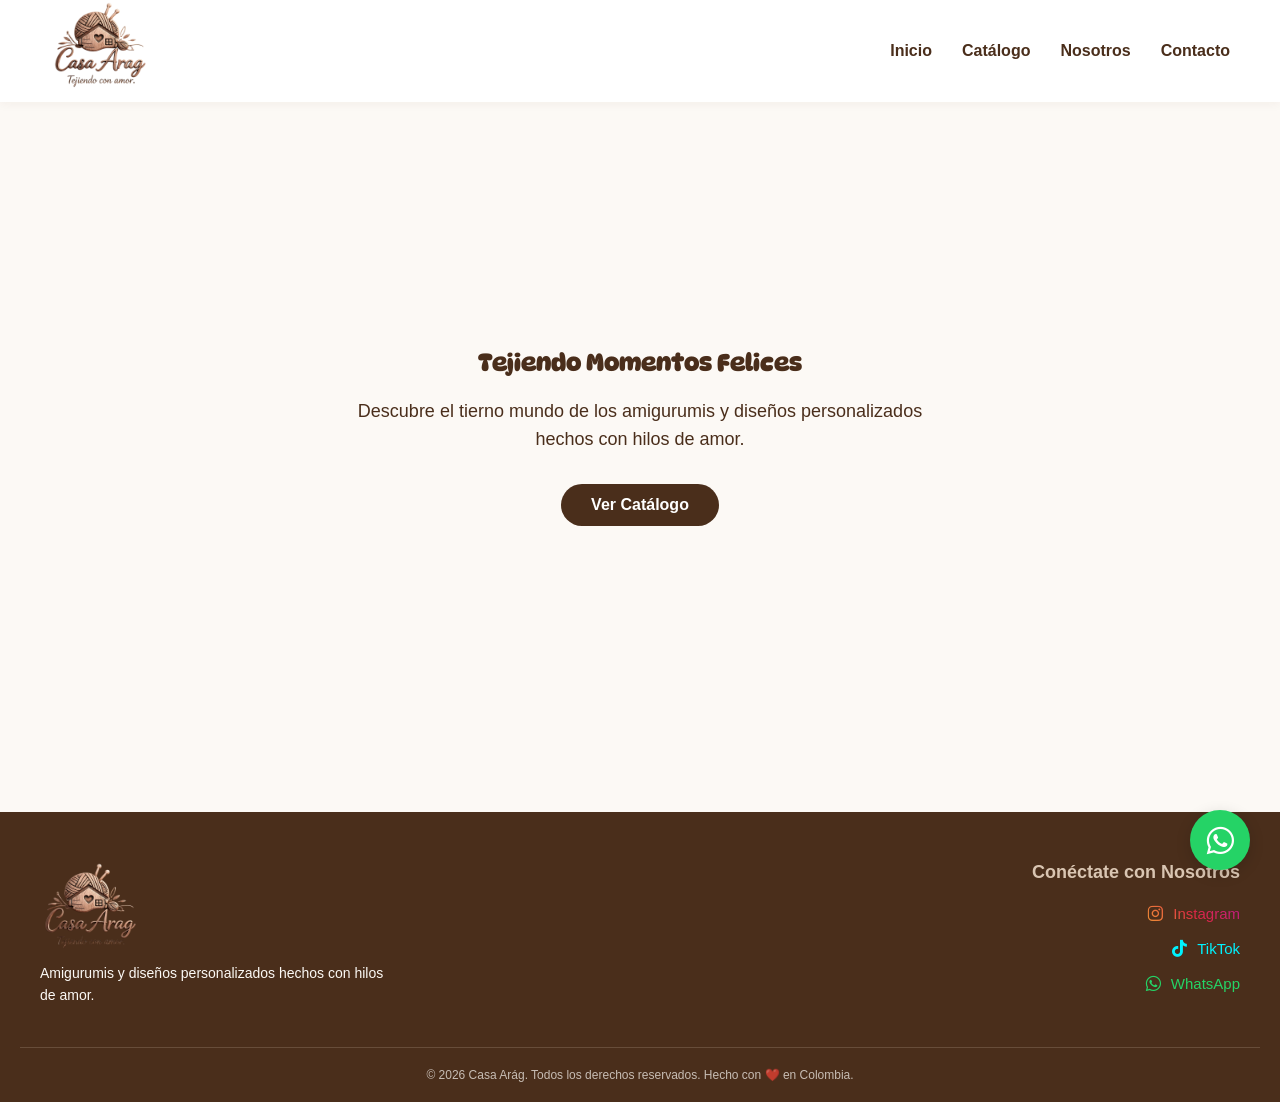
==== index.html @ 0a48e179 "feat: MVP completo de Casa Arag con micro-interacciones" ====
<!DOCTYPE html>
<html lang="es">
<head>
    <meta charset="UTF-8">
    <meta name="viewport" content="width=device-width, initial-scale=1.0">
    <title>Casa Arág</title>
    <link rel="icon" href="img/favicon.png" type="image/png">
    <link rel="preconnect" href="https://fonts.googleapis.com">
    <link rel="preconnect" href="https://fonts.gstatic.com" crossorigin>
    <link href="https://fonts.googleapis.com/css2?family=DynaPuff:wght@400..700&display=swap" rel="stylesheet">
    <link rel="stylesheet" href="css/estilos.css">
    <!-- Librería de íconos vectoriales Boxicons -->
<link href='https://unpkg.com/boxicons@2.1.4/css/boxicons.min.css' rel='stylesheet'>
</head>
<body>
    <header>
        <div class="logo">
            <a href="index.html">
                <img src="img/Logo_Sello.png" alt="Logo Casa Arág" class="logo-img">
            </a>
        </div>

        <nav>
            <a href="index.html">Inicio</a>
            <a href="catalogo.html">Catálogo</a>
            <a href="nosotros.html">Nosotros</a>
            <a href="contacto.html">Contacto</a>
        </nav>
    </header>

<section class="hero">
    
    <video autoplay loop muted playsinline class="hero-video">
        <source src="img/video-hero.mp4" type="video/mp4">
        Tu navegador no soporta videos en segundo plano.
    </video>

    <div class="hero-contenido">
        <h1>Tejiendo Momentos Felices</h1>
        <p>Descubre el tierno mundo de los amigurumis y diseños personalizados hechos con hilos de amor.</p>
        <a href="catalogo.html" class="btn-principal">Ver Catálogo</a>
    </div>
</section>

<!-- FOOTER GLOBAL OPTIMIZADO -->
    <footer>
        <div class="contenedor contenedor-footer">
            
            <!-- Bloque 1: Identidad -->
            <div class="bloque-footer info-marca">
                <img src="img/Logo_Sello.png" alt="Logo Casa Arág" class="logo-img">
                <p>Amigurumis y diseños personalizados hechos con hilos de amor.</p>
            </div>

            <!-- Bloque 2: Redes Sociales -->
            <div class="bloque-footer redes-contacto">
                <h4>Conéctate con Nosotros</h4>
                <div class="lista-redes-v">
                    <a href="https://www.instagram.com/casa.arag/#" target="_blank" class="enlace-red-icon ig-color">
                        <i class='bx bxl-instagram'></i> Instagram
                    </a>
                    <a href="https://www.tiktok.com/@casa.arag" target="_blank" class="enlace-red-icon tt-color">
                        <i class='bx bxl-tiktok'></i> TikTok
                    </a>
                    <a href="https://wa.me/573219503944?text=Hola%20Casa%20Ar%C3%A1g" target="_blank" class="enlace-red-icon wa-color">
                        <i class='bx bxl-whatsapp'></i> WhatsApp
                    </a>
                </div>
            </div>

        </div>

        <div class="barra-copyright">
            <p>&copy; 2026 Casa Arág. Todos los derechos reservados. Hecho con ❤️ en Colombia.</p>
        </div>
    </footer>
    
    <a href="https://wa.me/573219503944?text=Hola%20Casa%20Ar%C3%A1g,%20vengo de la página web y me gustaría cotizar un diseño personalizado." target="_blank" class="btn-flotante-wa" title="Escríbenos ya">
    <i class='bx bxl-whatsapp'></i>
    </a>

</body>
</html>
---- css/estilos.css ----
/* ==========================================================================
   1. VARIABLES DE COLOR
   ========================================================================== */
:root {
    --color-fondo: #FCF9F5;
    --color-principal: #4A2E1B;
    --color-secundario: #D9C5B2;
    --color-blanco: #FFFFFF;
}

/* ==========================================================================
   2. ESTILOS BASE Y RESET
   ========================================================================== */
body {
    margin: 0;
    padding: 0;
    font-family: 'Segoe UI', Tahoma, Geneva, Verdana, sans-serif;
    background-color: var(--color-fondo);
    color: var(--color-principal);
}

h1, h2, h3 {
    font-family: "DynaPuff", system-ui;
    font-optical-sizing: auto;
    font-weight: 700; /* La dejamos gruesa y llamativa para los títulos */
    font-style: normal;
    font-variation-settings: "wdth" 100;
}
/* ==========================================================================
   3. ESTRUCTURAS GLOBALES 
   ========================================================================== */
.contenedor {
    width: 100%;
    max-width: 1200px;
    margin: 0 auto; /* Centra el bloque en pantallas grandes */
    box-sizing: border-box; /* Evita que el padding sume tamaño extra al contenedor */
}

/* ==========================================================================
   4. HEADER Y NAV (Pensado para Celulares)
   ========================================================================== */
header {
    background-color: var(--color-blanco);
    padding: 15px;
    box-shadow: 0 2px 10px rgba(74, 46, 27, 0.05);
    text-align: center;
    /* 🎯 SECCIÓN FIJA EN PANTALLA */
    position: sticky;      /* Hace que el elemento "flote" al hacer scroll */
    top: 0;                /* Se congela exactamente en el borde superior */
    z-index: 1000;         /* Actúa como un escudo para que pase por encima de cualquier foto o tarjeta */
}

header h1 {
    margin: 0 0 15px 0;
    font-size: 26px;
    color: var(--color-principal);
}

nav {
    display: flex;
    flex-direction: column;
    gap: 12px;
}

nav a {
    text-decoration: none;
    color: var(--color-principal);
    font-weight: 600;
    font-size: 16px;
    padding: 6px 0;
    transition: all 0.3s ease;
}

nav a:hover {
    color: var(--color-secundario);
}

/* ==========================================================================
   5. SECCIÓN HERO (Banner de Bienvenida)
   ========================================================================== */
.hero {
    background-color: #EFE6DD; /* Un tono café con leche muy suave para contrastar */
    padding: 60px 20px;        /* Espacio interior: arriba/abajo y lados */
    text-align: center;
}

.hero h2 {
    font-size: 32px;
    margin-bottom: 15px;
    color: var(--color-principal);
}

.hero p {
    font-size: 18px;
    line-height: 1.6;          /* Separa las líneas de texto para que sea fácil de leer */
    max-width: 600px;
    margin: 0 auto 30px auto;  /* Centra el párrafo y le da espacio al botón de abajo */
}

/* El Botón de Acción */
.btn-principal {
    display: inline-block;     /* Permite que se comporte como un bloque pero que no ocupe todo el ancho */
    background-color: var(--color-principal);
    color: var(--color-blanco);
    text-decoration: none;
    padding: 12px 30px;
    font-weight: bold;
    border-radius: 25px;       /* Bordes redondeados estilo amigurumi */
    transition: background-color 0.3s ease;
}

.btn-principal:hover {
    background-color: #69432B; /* Un marrón un poco más claro al pasar el mouse */
}
.hero {
    position: relative;           /* Se vuelve el ancla para que el video absoluto se quede adentro */
    overflow: hidden;             /* Actúa como una tijera: corta cualquier pedazo de video que intente salirse */
    padding: 80px 20px;
    background-color: var(--color-fondo); /* Si el internet está lento, este color crema respalda la carga */
    display: flex;
    align-items: center;
    justify-content: center;
    text-align: center;
    min-height: 450px;            /* Le da una excelente presencia vertical en PC */
}

/* 🎯 EL SECRETO DE LA MARCA DE AGUA */
.hero-video {
    position: absolute;
    top: 0;
    left: 0;
    width: 100%;
    height: 100%;
    object-fit: cover;            /* Adapta el video a toda la caja sin estirarlo ni deformarlo */
    opacity: 0.12;                /* 💡 Clave: 12% de opacidad para que actúe como marca de agua sutil */
    filter: grayscale(30%);       /* Atenúa un poco los colores vivos del video para proteger el contraste */
    z-index: 1;                   /* Se va al fondo absoluto de la sección */
    pointer-events: none;         /* Evita que si el usuario da clic derecho o interactúa, interfiera con el video */
}

/* El escudo del texto */
.hero-contenido {
    position: relative;
    z-index: 2;                   /* Se para con autoridad al frente del video */
    max-width: 800px;
    margin: 0 auto;
}

/* ==========================================================================
   6. SECCIÓN CATÁLOGO (Estilos para Celular)
   ========================================================================== */
.seccion-catalogo {
    padding: 60px 20px;
}

.titulo-catalogo {
    text-align: center;
    font-size: 28px;
    margin-bottom: 40px;
    color: var(--color-principal);
}

/* LA REJILLA EN CELULAR */
.grid-productos {
    display: grid;
    grid-template-columns: 1fr; /* Significa: 1 sola columna que ocupa todo el espacio disponible */
    gap: 30px;                  /* Separación entre tarjeta y tarjeta */
}

/* LA TARJETA DE PRODUCTO */
.tarjeta-producto {
    background-color: var(--color-blanco);
    border-radius: 15px;
    overflow: hidden;           /* Corta cualquier cosa que se salga de las esquinas redondeadas */
    box-shadow: 0 4px 15px rgba(74, 46, 27, 0.05);
    display: flex;
    flex-direction: column;
}

/* El cuadro gris donde irá la foto */
.foto-producto {
    background-color: var(--color-secundario);
    height: 250px;
    display: flex;
    align-items: center;
    justify-content: center;
    color: var(--color-principal);
    font-weight: bold;
}

.info-producto {
    padding: 20px;
    text-align: center;
}

.info-producto h3 {
    margin: 0 0 10px 0;
    font-size: 20px;
}

.precio {
    font-size: 22px;
    font-weight: bold;
    color: var(--color-principal);
    margin: 0 0 20px 0;
}

.btn-comprar {
    display: block;
    background-color: transparent;
    color: var(--color-principal);
    border: 2px solid var(--color-principal);
    text-decoration: none;
    padding: 10px;
    border-radius: 8px;
    font-weight: bold;
    transition: all 0.3s ease;
}

.btn-comprar:hover {
    background-color: var(--color-principal);
    color: var(--color-blanco);
}

/* ==========================================================================
   7. SECCIÓN CONTACTO (Estilos base para celular)
   ========================================================================== */
.seccion-contacto {
    padding: 60px 20px;
}

.contenedor-contacto {
    display: flex;
    flex-direction: column; /* Apilado vertical en móvil */
    gap: 40px;
}

.info-contacto h2 {
    font-size: 30px;
    color: var(--color-principal);
    margin-top: 0;
}

.info-contacto p {
    font-size: 16px;
    line-height: 1.6;
    margin-bottom: 30px;
}

/* Botón Temático de WhatsApp */
.btn-whatsapp {
    display: inline-block;
    background-color: #25D366; /* Verde oficial de WhatsApp */
    color: var(--color-blanco);
    text-decoration: none;
    padding: 12px 25px;
    font-weight: bold;
    border-radius: 8px;
    transition: background-color 0.3s ease;
}

.btn-whatsapp:hover {
    background-color: #128C7E;
}

/* Estilos del Formulario */
.formulario-contacto {
    background-color: var(--color-blanco);
    padding: 30px;
    border-radius: 15px;
    box-shadow: 0 4px 15px rgba(74, 46, 27, 0.05);
}

.grupo-campo {
    margin-bottom: 20px;
    display: flex;
    flex-direction: column;
    gap: 8px;
}

.grupo-campo label {
    font-weight: 600;
    font-size: 14px;
}

/* Estilizando los inputs de forma responsiva con 100% de ancho */
.grupo-campo input,
.grupo-campo textarea {
    width: 100%;
    padding: 12px;
    border: 2px solid var(--color-secundario);
    border-radius: 8px;
    background-color: var(--color-fondo);
    font-family: inherit;
    box-sizing: border-box;
    transition: border-color 0.3s ease;
}

/* Cambio de color cuando el usuario hace clic para escribir */
.grupo-campo input:focus,
.grupo-campo textarea:focus {
    outline: none;
    border-color: var(--color-principal); 
}

.btn-enviar {
    width: 100%;
    background-color: var(--color-principal);
    color: var(--color-blanco);
    border: none;
    padding: 14px;
    font-size: 16px;
    font-weight: bold;
    border-radius: 8px;
    cursor: pointer;
    transition: background-color 0.3s ease;
}

.btn-enviar:hover {
    background-color: #69432B;
}

/* ==========================================================================
   8. SECCIÓN NOSOTROS (Estilos para celular)
   ========================================================================== */
.seccion-nosotros {
    padding: 60px 20px;
}

.titulo-nosotros {
    text-align: center;
    font-size: 32px;
    color: var(--color-principal);
    margin-bottom: 50px;
}

/* Las filas se comportarán como columnas en el celular */
.fila-nosotros {
    display: flex;
    flex-direction: column;
    gap: 30px;
    margin-bottom: 60px; /* Separación entre el bloque 1 y el bloque 2 */
}

/* El cuadro gris temporal para las fotos */
.foto-nosotros-placeholder {
    background-color: var(--color-secundario);
    height: 300px;
    border-radius: 15px;
    display: flex;
    align-items: center;
    justify-content: center;
    text-align: center;
    padding: 20px;
    color: var(--color-principal);
    font-weight: bold;
    box-shadow: 0 4px 15px rgba(74, 46, 27, 0.05);
}

.texto-nosotros h3 {
    font-size: 24px;
    color: var(--color-principal);
    margin-top: 0;
    margin-bottom: 15px;
}

.texto-nosotros p {
    font-size: 16px;
    line-height: 1.7;
    color: var(--color-principal);
    text-align: justify; /* Hace que el bloque de texto se vea más ordenado */
}

/* ==========================================================================
   9. FOOTER GLOBAL (Estilos base para celular)
   ========================================================================== */
footer {
    background-color: var(--color-principal); /* El marrón oscuro de la marca */
    color: var(--color-fondo);                /* El color crema claro para los textos */
    padding: 50px 20px 20px 20px;
    margin-top: 60px;                         /* Separa el footer del contenido de arriba */
}

.contenedor-footer {
    display: flex;
    flex-direction: column;                   /* Apilado vertical en móvil */
    gap: 40px;
    margin-bottom: 40px;
}

.bloque-footer h3 {
    font-family: "DynaPuff", system-ui;       /* Mantiene el estilo juguetón en el logo */
    font-size: 26px;
    margin-top: 0;
    margin-bottom: 15px;
    color: var(--color-blanco);
}

.bloque-footer h4 {
    font-size: 18px;
    margin-top: 0;
    margin-bottom: 20px;
    color: var(--color-secundario);           /* Resalta los títulos de los bloques */
}

.bloque-footer p {
    font-size: 14px;
    line-height: 1.6;
    margin: 0;
}

/* Bloque de Redes */
.iconos-redes {
    display: flex;
    flex-direction: column;
    gap: 12px;
}

.enlace-red {
    color: var(--color-fondo);
    text-decoration: none;
    font-size: 14px;
    font-weight: 600;
}

.enlace-red-wa {
    color: #25D366;                           /* Color verde característico de WhatsApp */
    text-decoration: none;
    font-size: 14px;
    font-weight: 600;
}

/* Barra inferior de derechos */
.barra-copyright {
    border-top: 1px solid rgba(217, 197, 178, 0.2); /* Línea divisoria sutil */
    padding-top: 20px;
    text-align: center;
}

.barra-copyright p {
    font-size: 12px;
    color: rgba(252, 249, 245, 0.7);
    margin: 0;
}

.logo-img {
    height: 100px;       /* Ajusta esta altura en píxeles hasta que quede al tamaño ideal de tu menú */
    width: auto;        /* Hace que el ancho se calcule solo para que el logo no se safe ni se estire */
    display: block;
    transition: transform 0.3s ease;
}

.logo-img:hover {
    transform: scale(1.05); /* Un sutil efecto de crecimiento al pasar el mouse */
}

/* 📸 EL FAMOSO DEGRADADO DE INSTAGRAM */
.ig-color {
    background: linear-gradient(45deg, #f09433 0%, #e6683c 25%, #dc2743 50%, #cc2366 75%, #bc1888 100%);
    -webkit-background-clip: text;    /* Recorta el degradado para que solo pinte las letras y el ícono */
    background-clip: text; /* 🎯 AGREGA ESTA LÍNEA REQUERIDA POR COMPATIBILIDAD */
    -webkit-text-fill-color: transparent; /* Hace transparente el color base para que brille el degradado de fondo */
    display: inline-flex;             /* Corrección de renderizado para máscaras de texto */
}

/* 🎵 EL COLOR EMBLEMÁTICO DE TIKTOK */
.tt-color {
    color: #00f2fe; /* Usamos el Cyan neón característico que contrasta hermoso sobre el marrón */
}

/* Opcional: Si quieres que cambien a un tono más brillante al pasar el mouse */
.ig-color:hover, .tt-color:hover {
    filter: brightness(1.2);          /* Le da un sutil destello de luz al pasar el cursor */
    transition: filter 0.3s ease;
}

/* ==========================================================================
   10. ESTILOS DETALLADOS DEL CATÁLOGO
   ========================================================================== */
.seccion-catalogo {
    padding: 60px 20px;
}

.titulo-catalogo {
    text-align: center;
    font-size: 36px;
    color: var(--color-principal);
    margin-bottom: 10px;
}

.subtitulo-catalogo {
    text-align: center;
    font-size: 16px;
    color: var(--color-principal);
    opacity: 0.8;
    margin-bottom: 50px;
}

/* Tarjeta Madre */
.tarjeta-producto {
    background-color: var(--color-blanco);
    border-radius: 15px;
    overflow: hidden; /* Corta esquinas rígidas de las fotos hijas */
    box-shadow: 0 4px 20px rgba(74, 46, 27, 0.06);
    display: flex;
    flex-direction: column;
    transition: transform 0.3s ease, box-shadow 0.3s ease;
}

.tarjeta-producto:hover {
    transform: translateY(-8px); /* Brinco elegante al pasar el cursor */
    box-shadow: 0 12px 30px rgba(74, 46, 27, 0.12);
}

/* 🎯 OPTIMIZACIÓN DE IMÁGENES DE CATÁLOGO */
.imagen-contenedor {
    position: relative;
    width: 100%;
    height: 300px;                        /* Subimos a 300px para darle un poco más de aire */
    background-color: var(--color-fondo); /* El tono crema de Casa Arág rellenará los espacios vacíos */
    display: flex;
    align-items: center;
    justify-content: center;
}

.imagen-contenedor img {
    width: 100%;
    height: 100%;
    object-fit: contain;                  /* ¡La magia! Muestra la foto COMPLETA sin recortar ni un pixel */
    padding: 15px;                        /* Colchón de seguridad para que el producto respire elegantemente */
}

/* Badge de Categoría flotante */
.etiqueta-categoria {
    position: absolute;
    top: 15px;
    left: 15px;
    background-color: var(--color-principal);
    color: var(--color-fondo);
    padding: 5px 12px;
    border-radius: 20px;
    font-size: 12px;
    font-weight: bold;
    text-transform: uppercase;
}

/* Información */
.info-producto {
    padding: 25px;
    display: flex;
    flex-direction: column;
    flex-grow: 1; /* Hace que el botón de WA siempre se quede alineado abajo */
}

.info-producto h3 {
    margin: 0 0 10px 0;
    font-size: 20px;
    color: var(--color-principal);
}

.info-producto .descripcion {
    font-size: 14px;
    line-height: 1.5;
    color: #666;
    margin: 0 0 20px 0;
    flex-grow: 1;
}

.info-producto .precio {
    font-size: 18px;
    font-weight: bold;
    color: var(--color-principal);
    margin: 0 0 20px 0;
}

/* Botón WhatsApp de la Tarjeta */
.btn-pedido {
    display: flex;
    align-items: center;
    justify-content: center;
    gap: 8px;
    background-color: #25D366;
    color: var(--color-blanco);
    text-decoration: none;
    padding: 12px;
    border-radius: 8px;
    font-weight: bold;
    font-size: 14px;
    transition: background-color 0.3s ease;
}

.btn-pedido i {
    font-size: 18px;
}

.btn-pedido:hover {
    background-color: #1ebd58;
}

/* ==========================================================================
   11. BOTÓN GRÁFICO PREMIUM (Formulario)
   ========================================================================== */
.btn-enviar-imagen {
    background: none;        /* Elimina el fondo gris del botón nativo */
    border: none;            /* Elimina el borde tosco */
    padding: 0;              /* Quita los colchones internos */
    cursor: pointer;         /* Forza a que aparezca la manito interactiva */
    width: 100%;             /* Se adapta de forma responsiva al ancho de la tarjeta */
    display: block;
    margin-top: 10px;
}

.btn-enviar-imagen img {
    width: 100%;
    height: auto;
    max-width: 360px;        /* Evita que el botón se deforme en pantallas gigantes */
    margin: 0 auto;          /* Lo mantiene centrado */
    display: block;
    transition: transform 0.3s ease, filter 0.3s ease;
}

/* Efecto interactivo premium */
.btn-enviar-imagen:hover img {
    transform: scale(1.03);  /* Un sutil crecimiento elástico */
    filter: brightness(1.1); /* Destella un poco de luz al pasar el mouse */
}

.foto-nosotros-placeholder img {
    width: 100%;
    height: 100%;
    object-fit: cover;       /* Cubre todo el espacio sin deformar, aunque recorte un poco */
    border-radius: 10px;
}


/* ==========================================================================
   12. MEDIA QUERY (Para pantallas grandes: Computadoras y Tablets)
   ========================================================================== */
@media (min-width: 768px) {
    header {
        display: flex;
        justify-content: space-between;
        align-items: center;
        padding: 1px 50px;
    }

    header h1 {
        margin: 0;
    }

    nav {
        flex-direction: row;
        gap: 30px;
    }
    .hero {
        padding: 100px 20px; /* En PC le damos mucho más aire y altura al banner */
    }
    
    .hero h2 {
        font-size: 46px;     /* Letras más grandes para monitores */
    }

    .grid-productos {
        /* ¡Aquí cambiamos el juego! En PC pasa de 1 columna a 3 columnas idénticas */
        grid-template-columns: repeat(3, 1fr); 
    }

    .contenedor-contacto {
        flex-direction: row; /* En PC se ponen uno al lado del otro */
        align-items: center;
    }

    .info-contacto, .bloque-formulario {
        flex: 1; /* Cada bloque toma exactamente la mitad del espacio (50%) */
    }

    .fila-nosotros {
        flex-direction: row; /* En PC se ponen uno al lado del otro */
        align-items: center;
        gap: 60px;          /* Más separación entre foto y texto */
    }

    .foto-nosotros-placeholder, .texto-nosotros {
        flex: 1;            /* Cada uno toma exactamente el 50% del ancho */
    }

    /* TRUCO INGENIERIL: Selecciona de forma automática las filas PAR (la segunda, la cuarta, etc.) */
    .fila-nosotros:nth-child(even) {
        flex-direction: row-reverse; /* Invierte el orden: el texto pasa a la izquierda y la foto a la derecha */
    }

    .contenedor-footer {
        flex-direction: row;
        justify-content: space-between; /* Empuja un bloque al extremo izquierdo y el otro al derecho */
        align-items: flex-start;
    }

    .bloque-footer {
        /* Eliminamos el flex: 1 para que cada bloque ocupe solo el espacio de su contenido */
        flex: none; 
    }

    .info-marca {
        max-width: 350px; /* Limita el ancho del texto para que no se extienda demasiado en pantallas gigantes */
        text-align: left; /* Asegura la alineación limpia a la izquierda */
    }

    .lista-redes-v {
        display: flex;
        flex-direction: column;
        gap: 15px;
        align-items: flex-end; /* Alinea todo el bloque a la derecha */
    }

    .enlace-red-icon {
        display: flex;
        align-items: center;
        gap: 8px; /* Espacio entre el ícono y la palabra */
        color: var(--color-fondo);
        text-decoration: none;
        font-size: 15px;
        transition: color 0.3s ease;
    }

    .enlace-red-icon i {
        font-size: 20px; /* Tamaño ideal para el ícono */
    }

    .enlace-red-icon:hover {
        color: var(--color-secundario);
    }

    .wa-color {
        color: #25D366; /* Mantiene el verde de WhatsApp para destacar */
    }
    
    .tt-color {
        color: #00f2fe; /* Mantiene el cyan de TikTok para destacar */
    }
}

/* ==========================================================================
   13. BOTÓN FLOTANTE DE WHATSAPP (Global con Animación de Pulso)
   ========================================================================== */
.btn-flotante-wa {
    position: fixed;
    bottom: 30px;
    right: 30px;
    background-color: #25D366;
    color: var(--color-blanco);
    width: 60px;
    height: 60px;
    border-radius: 50%;
    display: flex;
    align-items: center;
    justify-content: center;
    font-size: 36px;
    box-shadow: 0 4px 15px rgba(0, 0, 0, 0.15);
    z-index: 9999;              /* Escudo supremo para quedar por encima de todo */
    text-decoration: none;
    transition: transform 0.3s ease;
    animation: pulsoOndaWa 2s infinite; /* Activa la animación en bucle infinito */
}

.btn-flotante-wa:hover {
    transform: scale(1.1) rotate(5deg); /* Crece un poco y gira sutilmente al pasar el mouse */
}

/* 🧠 INGENIERÍA DE ANIMACIÓN: Crea una onda expansiva invisible que se dilata */
@keyframes pulsoOndaWa {
    0% {
        box-shadow: 0 0 0 0 rgba(37, 211, 102, 0.5);
    }
    70% {
        box-shadow: 0 0 0 15px rgba(37, 211, 102, 0);
    }
    100% {
        box-shadow: 0 0 0 0 rgba(37, 211, 102, 0);
    }
}
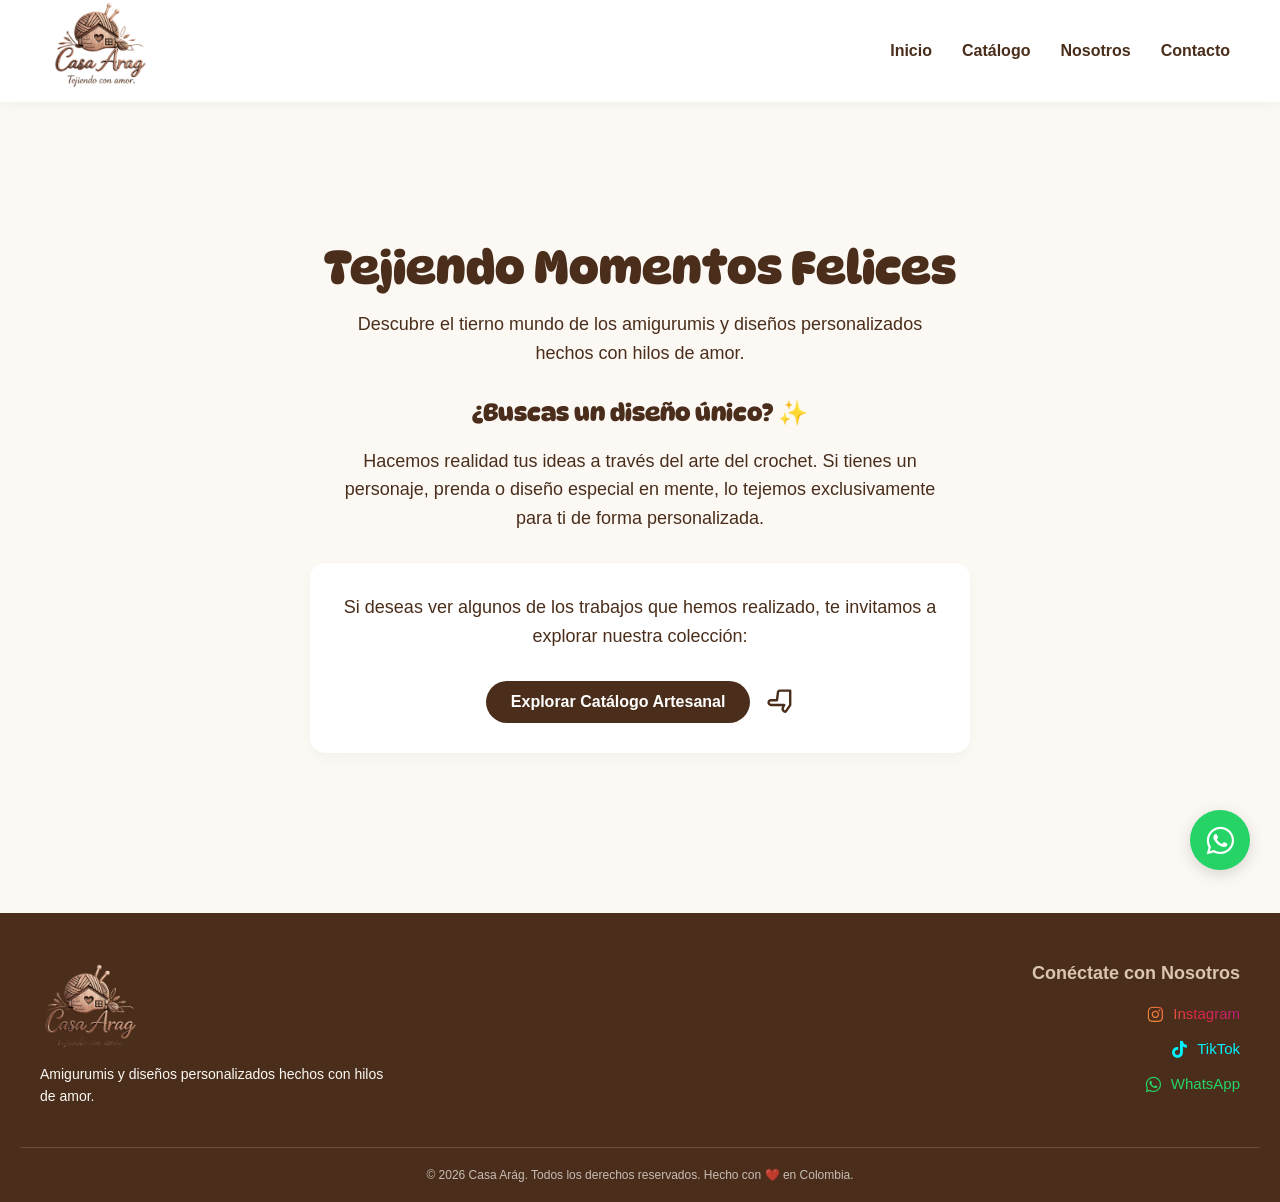
==== commit 2dce407d: "fix: Nuevas Categorías y detalles entrega inmediata" ====
--- a/index.html
+++ b/index.html
@@ -1,83 +1,131 @@
 <!DOCTYPE html>
 <html lang="es">
-<head>
-    <meta charset="UTF-8">
-    <meta name="viewport" content="width=device-width, initial-scale=1.0">
-    <title>Casa Arág</title>
-    <link rel="icon" href="img/favicon.png" type="image/png">
-    <link rel="preconnect" href="https://fonts.googleapis.com">
-    <link rel="preconnect" href="https://fonts.gstatic.com" crossorigin>
-    <link href="https://fonts.googleapis.com/css2?family=DynaPuff:wght@400..700&display=swap" rel="stylesheet">
-    <link rel="stylesheet" href="css/estilos.css">
-    <!-- Librería de íconos vectoriales Boxicons -->
-<link href='https://unpkg.com/boxicons@2.1.4/css/boxicons.min.css' rel='stylesheet'>
-</head>
-<body>
-    <header>
-        <div class="logo">
-            <a href="index.html">
-                <img src="img/Logo_Sello.png" alt="Logo Casa Arág" class="logo-img">
-            </a>
-        </div>
+    <head>
+        <meta charset="UTF-8">
+        <meta name="viewport" content="width=device-width, initial-scale=1.0">
+        <title>Casa Arág</title>
+        <link rel="icon" href="img/favicon.png" type="image/png">
+        <link rel="preconnect" href="https://fonts.googleapis.com">
+        <link rel="preconnect" href="https://fonts.gstatic.com" crossorigin>
+        <link href="https://fonts.googleapis.com/css2?family=DynaPuff:wght@400..700&display=swap" rel="stylesheet">
+        <link rel="stylesheet" href="css/estilos.css">
+        <!-- Librería de íconos vectoriales Boxicons -->
+        <link href='https://unpkg.com/boxicons@2.1.4/css/boxicons.min.css' rel='stylesheet'>
+    </head>
+    <body>
+        <header>
+            <div class="logo">
+                <a href="index.html">
+                    <img src="img/Logo_Sello.png" alt="Logo Casa Arág" class="logo-img">
+                </a>
+            </div>
+            <nav class="nav-menu" id="nav-menu">
+                <a href="index.html" class="nav-link">Inicio</a>
+                <a href="catalogo.html" class="nav-link">Catálogo</a>
+                <a href="nosotros.html" class="nav-link">Nosotros</a>
+                <a href="contacto.html" class="nav-link">Contacto</a>
+            </nav>
+            <button class="btn-menu-movil" id="btn-menu-movil" aria-label="Abrir menú">
+                <i class='bx bx-menu' id="icono-menu"></i>
+            </button>
+        </header>
 
-        <nav>
-            <a href="index.html">Inicio</a>
-            <a href="catalogo.html">Catálogo</a>
-            <a href="nosotros.html">Nosotros</a>
-            <a href="contacto.html">Contacto</a>
-        </nav>
-    </header>
+        <section class="hero">
+            <video autoplay loop muted playsinline class="hero-video">
+                <source src="img/video-hero.mp4" type="video/mp4">
+                Tu navegador no soporta videos en segundo plano.
+            </video>
 
-<section class="hero">
-    
-    <video autoplay loop muted playsinline class="hero-video">
-        <source src="img/video-hero.mp4" type="video/mp4">
-        Tu navegador no soporta videos en segundo plano.
-    </video>
+            <div class="hero-contenido">
+                <h2>Tejiendo Momentos Felices</h2>
+                <p>Descubre el tierno mundo de los amigurumis y diseños personalizados hechos con hilos de amor.</p>
+                <div class="contenido-personalizados">
+                    <h1>¿Buscas un diseño único? ✨</h1>
+                    <p class="subtitulo-personalizados">Hacemos realidad tus ideas a través del arte del crochet. Si tienes un personaje, prenda o diseño especial en mente, lo tejemos exclusivamente para ti de forma personalizada.</p>
 
-    <div class="hero-contenido">
-        <h1>Tejiendo Momentos Felices</h1>
-        <p>Descubre el tierno mundo de los amigurumis y diseños personalizados hechos con hilos de amor.</p>
-        <a href="catalogo.html" class="btn-principal">Ver Catálogo</a>
-    </div>
-</section>
+                    <div class="llamado-accion">
+                        <p class="enlace-texto">Si deseas ver algunos de los trabajos que hemos realizado, te invitamos a explorar nuestra colección:</p>
+                        <div class="contenedor-boton-animado">
+                            <a href="catalogo.html" class="btn-secundario-catalogo">
+                                Explorar Catálogo Artesanal
+                            </a>
+                            <svg xmlns="http://www.w3.org/2000/svg" fill="currentColor" viewBox="0 0 24 24" class="icono-manito-animada">
+                                <path d="M21 2h-8.68c-1.26 0-2.32.94-2.48 2.19L9.11 10H4.99c-1.65 0-3 1.35-3 3s1.35 3 3 3h9.38l-.29.58c-.79 1.58-.28 3.5 1.19 4.48l.33.22a2 2 0 0 0 1.51.3c.52-.1.98-.41 1.27-.85l3.45-5.17a1 1 0 0 0 .17-.55V3c0-.55-.45-1-1-1m-1 12.7-3.28 4.92-.33-.22c-.63-.42-.85-1.24-.51-1.92l1.01-2.03c.15-.31.14-.68-.04-.97a1 1 0 0 0-.85-.47H5c-.55 0-1-.45-1-1s.45-1 1-1h5c.5 0 .93-.38.99-.88l.84-6.69c.03-.25.24-.44.5-.44h7.68v10.7Z"></path>
+                            </svg>
+                        </div>
+                    </div>
+                </div>
+            </div>
+        </section>
 
-<!-- FOOTER GLOBAL OPTIMIZADO -->
-    <footer>
-        <div class="contenedor contenedor-footer">
-            
-            <!-- Bloque 1: Identidad -->
-            <div class="bloque-footer info-marca">
-                <img src="img/Logo_Sello.png" alt="Logo Casa Arág" class="logo-img">
-                <p>Amigurumis y diseños personalizados hechos con hilos de amor.</p>
+        <!-- FOOTER GLOBAL OPTIMIZADO -->
+        <footer>
+            <div class="contenedor contenedor-footer">
+                
+                <!-- Bloque 1: Identidad -->
+                <div class="bloque-footer info-marca">
+                    <img src="img/Logo_Sello.png" alt="Logo Casa Arág" class="logo-img">
+                    <p>Amigurumis y diseños personalizados hechos con hilos de amor.</p>
+                </div>
+
+                <!-- Bloque 2: Redes Sociales -->
+                <div class="bloque-footer redes-contacto">
+                    <h4>Conéctate con Nosotros</h4>
+                    <div class="lista-redes-v">
+                        <a href="https://www.instagram.com/casa.arag/#" target="_blank" class="enlace-red-icon ig-color">
+                            <i class='bx bxl-instagram'></i> Instagram
+                        </a>
+                        <a href="https://www.tiktok.com/@casa.arag" target="_blank" class="enlace-red-icon tt-color">
+                            <i class='bx bxl-tiktok'></i> TikTok
+                        </a>
+                        <a href="https://wa.me/573219503944?text=Hola%20Casa%20Ar%C3%A1g" target="_blank" class="enlace-red-icon wa-color">
+                            <i class='bx bxl-whatsapp'></i> WhatsApp
+                        </a>
+                    </div>
+                </div>
+
             </div>
 
-            <!-- Bloque 2: Redes Sociales -->
-            <div class="bloque-footer redes-contacto">
-                <h4>Conéctate con Nosotros</h4>
-                <div class="lista-redes-v">
-                    <a href="https://www.instagram.com/casa.arag/#" target="_blank" class="enlace-red-icon ig-color">
-                        <i class='bx bxl-instagram'></i> Instagram
-                    </a>
-                    <a href="https://www.tiktok.com/@casa.arag" target="_blank" class="enlace-red-icon tt-color">
-                        <i class='bx bxl-tiktok'></i> TikTok
-                    </a>
-                    <a href="https://wa.me/573219503944?text=Hola%20Casa%20Ar%C3%A1g" target="_blank" class="enlace-red-icon wa-color">
-                        <i class='bx bxl-whatsapp'></i> WhatsApp
-                    </a>
-                </div>
+            <div class="barra-copyright">
+                <p>&copy; 2026 Casa Arág. Todos los derechos reservados. Hecho con ❤️ en Colombia.</p>
             </div>
+        </footer>
+        
+        <a href="https://wa.me/573219503944?text=Hola%20Casa%20Ar%C3%A1g,%20vengo de la página web y me gustaría cotizar un diseño personalizado." target="_blank" class="btn-flotante-wa" title="Escríbenos ya">
+        <i class='bx bxl-whatsapp'></i>
+        </a>
 
-        </div>
+        <script>
+            document.addEventListener("DOMContentLoaded", () => {
+            const btnMenu = document.getElementById("btn-menu-movil");
+            const navMenu = document.getElementById("nav-menu");
+            const iconoMenu = document.getElementById("icono-menu");
 
-        <div class="barra-copyright">
-            <p>&copy; 2026 Casa Arág. Todos los derechos reservados. Hecho con ❤️ en Colombia.</p>
-        </div>
-    </footer>
-    
-    <a href="https://wa.me/573219503944?text=Hola%20Casa%20Ar%C3%A1g,%20vengo de la página web y me gustaría cotizar un diseño personalizado." target="_blank" class="btn-flotante-wa" title="Escríbenos ya">
-    <i class='bx bxl-whatsapp'></i>
-    </a>
+                btnMenu.addEventListener("click", () => {
+                // 1. Intercambiar la clase 'abierto' en el nav
+                navMenu.classList.toggle("abierto");
 
-</body>
+                // 2. Cambiar la física del icono (Si está abierto muestra una X, si no, las 3 líneas)
+                if (navMenu.classList.contains("abierto")) {
+                    iconoMenu.className = "bx bx-x"; // Icono de cerrar de Boxicons
+                    btnMenu.style.transform = "rotate(90deg)"; // Pequeño giro estético al abrir
+                } else {
+                    iconoMenu.className = "bx bx-menu"; // Icono de hamburguesa original
+                    btnMenu.style.transform = "rotate(0deg)";
+                }
+            });
+
+            // Opcional: Cerrar el menú automáticamente si el usuario da clic en un enlace
+                const enlaces = document.querySelectorAll(".nav-link");
+                enlaces.forEach(enlace => {
+                enlace.addEventListener("click", () => {
+                    navMenu.classList.remove("abierto");
+                    iconoMenu.className = "bx bx-menu";
+                    btnMenu.style.transform = "rotate(0deg)";
+                });
+            });
+        });
+        </script>
+
+    </body>
 </html>
--- a/css/estilos.css
+++ b/css/estilos.css
@@ -17,8 +17,11 @@
     font-family: 'Segoe UI', Tahoma, Geneva, Verdana, sans-serif;
     background-color: var(--color-fondo);
     color: var(--color-principal);
-}
-
+    overflow-x: hidden; /* Evita que aparezca una barra de desplazamiento horizontal por cualquier elemento que se salga del ancho */
+}
+html {
+    overflow-x: hidden; /* Refuerzo para asegurar que no haya scroll horizontal en ningún navegador */
+}
 h1, h2, h3 {
     font-family: "DynaPuff", system-ui;
     font-optical-sizing: auto;
@@ -26,6 +29,7 @@
     font-style: normal;
     font-variation-settings: "wdth" 100;
 }
+
 /* ==========================================================================
    3. ESTRUCTURAS GLOBALES 
    ========================================================================== */
@@ -71,9 +75,9 @@
     transition: all 0.3s ease;
 }
 
-nav a:hover {
-    color: var(--color-secundario);
-}
+nav a:hover {color: var(--color-secundario);}
+
+.btn-menu-movil { display: none; }
 
 /* ==========================================================================
    5. SECCIÓN HERO (Banner de Bienvenida)
@@ -526,8 +530,8 @@
 .imagen-contenedor img {
     width: 100%;
     height: 100%;
-    object-fit: contain;                  /* ¡La magia! Muestra la foto COMPLETA sin recortar ni un pixel */
-    padding: 15px;                        /* Colchón de seguridad para que el producto respire elegantemente */
+    object-fit: cover;                  /* ¡La magia! Muestra la foto COMPLETA sin recortar ni un pixel */
+    padding: 0px;                        /* Colchón de seguridad para que el producto respire elegantemente */
 }
 
 /* Badge de Categoría flotante */
@@ -542,6 +546,31 @@
     font-size: 12px;
     font-weight: bold;
     text-transform: uppercase;
+    z-index: 10; /* Se asegura de que la etiqueta siempre esté por encima de la imagen */
+}
+/* 
+   Asegurar el contexto de posicionamiento:
+   Si el contenedor de la imagen no tuviera 'relative', la etiqueta se iría 
+   al extremo superior de toda la página web.
+*/
+.imagen-contenedor {
+    position: relative; 
+}
+
+.etiqueta-stock {
+    position: absolute;
+    top: 15px;                  /* Distancia simétrica desde el borde superior */
+    right: 15px;                /* Posicionamiento en el extremo derecho */
+    background-color: #13a840;  /* Verde bosque orgánico premium (indica disponible) */
+    color: var(--color-blanco);
+    font-size: 0.75rem;
+    font-weight: bold;
+    text-transform: uppercase;  /* Estandarización de texto en mayúsculas */
+    padding: 5px 12px;
+    border-radius: 20px;        /* Bordes redondeados tipo píldora */
+    letter-spacing: 0.5px;      /* Espaciado de caracteres para mejorar legibilidad */
+    box-shadow: 0 2px 8px rgba(0, 0, 0, 0.12); /* Sombra suave de aislamiento */
+    z-index: 2;                 /* Garantiza que flote sobre la imagen del producto */
 }
 
 /* Información */
@@ -633,114 +662,9 @@
 }
 
 
-/* ==========================================================================
-   12. MEDIA QUERY (Para pantallas grandes: Computadoras y Tablets)
-   ========================================================================== */
-@media (min-width: 768px) {
-    header {
-        display: flex;
-        justify-content: space-between;
-        align-items: center;
-        padding: 1px 50px;
-    }
-
-    header h1 {
-        margin: 0;
-    }
-
-    nav {
-        flex-direction: row;
-        gap: 30px;
-    }
-    .hero {
-        padding: 100px 20px; /* En PC le damos mucho más aire y altura al banner */
-    }
-    
-    .hero h2 {
-        font-size: 46px;     /* Letras más grandes para monitores */
-    }
-
-    .grid-productos {
-        /* ¡Aquí cambiamos el juego! En PC pasa de 1 columna a 3 columnas idénticas */
-        grid-template-columns: repeat(3, 1fr); 
-    }
-
-    .contenedor-contacto {
-        flex-direction: row; /* En PC se ponen uno al lado del otro */
-        align-items: center;
-    }
-
-    .info-contacto, .bloque-formulario {
-        flex: 1; /* Cada bloque toma exactamente la mitad del espacio (50%) */
-    }
-
-    .fila-nosotros {
-        flex-direction: row; /* En PC se ponen uno al lado del otro */
-        align-items: center;
-        gap: 60px;          /* Más separación entre foto y texto */
-    }
-
-    .foto-nosotros-placeholder, .texto-nosotros {
-        flex: 1;            /* Cada uno toma exactamente el 50% del ancho */
-    }
-
-    /* TRUCO INGENIERIL: Selecciona de forma automática las filas PAR (la segunda, la cuarta, etc.) */
-    .fila-nosotros:nth-child(even) {
-        flex-direction: row-reverse; /* Invierte el orden: el texto pasa a la izquierda y la foto a la derecha */
-    }
-
-    .contenedor-footer {
-        flex-direction: row;
-        justify-content: space-between; /* Empuja un bloque al extremo izquierdo y el otro al derecho */
-        align-items: flex-start;
-    }
-
-    .bloque-footer {
-        /* Eliminamos el flex: 1 para que cada bloque ocupe solo el espacio de su contenido */
-        flex: none; 
-    }
-
-    .info-marca {
-        max-width: 350px; /* Limita el ancho del texto para que no se extienda demasiado en pantallas gigantes */
-        text-align: left; /* Asegura la alineación limpia a la izquierda */
-    }
-
-    .lista-redes-v {
-        display: flex;
-        flex-direction: column;
-        gap: 15px;
-        align-items: flex-end; /* Alinea todo el bloque a la derecha */
-    }
-
-    .enlace-red-icon {
-        display: flex;
-        align-items: center;
-        gap: 8px; /* Espacio entre el ícono y la palabra */
-        color: var(--color-fondo);
-        text-decoration: none;
-        font-size: 15px;
-        transition: color 0.3s ease;
-    }
-
-    .enlace-red-icon i {
-        font-size: 20px; /* Tamaño ideal para el ícono */
-    }
-
-    .enlace-red-icon:hover {
-        color: var(--color-secundario);
-    }
-
-    .wa-color {
-        color: #25D366; /* Mantiene el verde de WhatsApp para destacar */
-    }
-    
-    .tt-color {
-        color: #00f2fe; /* Mantiene el cyan de TikTok para destacar */
-    }
-}
-
-/* ==========================================================================
-   13. BOTÓN FLOTANTE DE WHATSAPP (Global con Animación de Pulso)
+
+/* ==========================================================================
+   12. BOTÓN FLOTANTE DE WHATSAPP (Global con Animación de Pulso)
    ========================================================================== */
 .btn-flotante-wa {
     position: fixed;
@@ -777,4 +701,458 @@
     100% {
         box-shadow: 0 0 0 0 rgba(37, 211, 102, 0);
     }
-}+}
+
+/* ==========================================================================
+    SECCIÓN PEDIDOS PERSONALIZADOS (index.html)
+   ========================================================================== */
+.seccion-personalizados {
+    padding: 60px 20px;
+    text-align: center;
+    background-color: var(--color-fondo);
+}
+
+.contenido-personalizados h2 {
+    color: var(--color-principal);
+    font-size: 2rem;
+    margin-bottom: 15px;
+}
+
+.subtitulo-personalizados {
+    max-width: 700px;
+    margin: 0 auto 30px auto;
+    color: var(--color-principal);
+    line-height: 1.6;
+}
+
+.llamado-accion {
+    background-color: var(--color-blanco);
+    padding: 30px;
+    border-radius: 15px;
+    box-shadow: 0 4px 15px rgba(0, 0, 0, 0.03);
+    display: inline-block;
+    max-width: 600px;
+}
+
+.enlace-texto {
+    color: var(--color-principal);
+    margin-bottom: 20px;
+    font-weight: 500;
+}
+
+/* Contenedor del botón y el indicador */
+.contenedor-boton-animado {
+    display: inline-flex;
+    align-items: center;
+    gap: 15px;
+}
+
+.btn-secundario-catalogo {
+    background-color: var(--color-principal);
+    color: var(--color-blanco);
+    padding: 12px 25px;
+    border-radius: 25px;
+    text-decoration: none;
+    font-weight: bold;
+    transition: transform 0.3s ease, background-color 0.3s ease;
+}
+
+.btn-secundario-catalogo:hover {
+    background-color: var(--color-secundario);
+    color: var(--color-principal);
+    transform: scale(1.05);
+}
+
+/* Lógica de la animación de la mano interactiva */
+.icono-manito-animada {
+    width: 1.8rem;              /* Reemplaza font-size para darle ancho al SVG */
+    height: 1.8rem;             /* Define el alto proporcional del SVG */
+    color: var(--color-principal);
+    display: inline-block;      /* Permite una alineación correcta al lado del botón */
+    vertical-align: middle;     /* Centra el icono respecto al eje del texto */
+    animation: señalarMano 1.2s infinite alternate ease-in-out;
+}
+
+/* Animación de traslación horizontal (Eje X) */
+@keyframes señalarMano {
+    0% {
+        transform: translateX(0);
+    }
+    100% {
+        transform: translateX(-8px); /* La manito se mueve apuntando al botón */
+    }
+}
+
+/* Ajuste Responsivo Móvil */
+@media (max-width: 768px) {
+    .contenedor-boton-animado {
+        flex-direction: column;
+        gap: 15px; /* Un poco más de espacio en celulares */
+    }
+
+    .icono-manito-animada {
+        /* 
+           1. translateY(0) la ubica en su posición base.
+           2. rotate(90deg) toma la manito que apunta a la izquierda y la gira 
+              en sentido horario para que quede apuntando hacia ARRIBA.
+        */
+        transform: translateY(0) rotate(90deg); 
+        
+        /* Cambiamos la animación por una exclusiva para el eje vertical */
+        animation: señalarManoVertical 1.2s infinite alternate ease-in-out;
+    }
+}
+
+/* 🚀 Nueva animación para el movimiento vertical en celulares */
+@keyframes señalarManoVertical {
+    0% {
+        /* Posición inicial apuntando hacia arriba */
+        transform: translateY(0) rotate(90deg);
+    }
+    100% {
+        /* 
+           Se desplaza -8px en el eje Y global (hacia arriba, acercándose al botón)
+           manteniendo su rotación de 90 grados.
+        */
+        transform: translateY(-8px) rotate(90deg);
+    }
+}
+
+/* ==========================================================================
+   13. SISTEMA DE FILTROS (SEGMENTACIÓN DE DATOS)
+   ========================================================================== */
+.filtros-contenedor {
+    display: flex;
+    justify-content: center;
+    gap: 15px;
+    margin: 30px auto;
+    flex-wrap: wrap; /* Si hay muchos filtros en celular, se acomodan abajo solos */
+    max-width: 800px;
+}
+
+.btn-filtro {
+    background-color: transparent;
+    border: 2px solid var(--color-principal);
+    color: var(--color-principal);
+    padding: 10px 22px;
+    font-family: 'DynaPuff', sans-serif;
+    font-size: 16px;
+    border-radius: 25px;
+    cursor: pointer;
+    transition: all 0.3s ease;
+}
+
+/* Estado del botón cuando está seleccionado (Estilo Slicer de Excel) */
+.btn-filtro.activo, .btn-filtro:hover {
+    background-color: var(--color-principal);
+    color: var(--color-fondo); /* Intercambia los colores para resaltar */
+    box-shadow: 0 4px 10px rgba(110, 68, 43, 0.2);
+}
+
+/* 🚫 LA CLASE CONTROLADORA JAVASCRIPT */
+.tarjeta-producto.oculto {
+    display: none !important; /* Desvanece la caja por completo y reacomoda la rejilla */
+}
+/* Estilo base para el botón de disponibilidad inmediata */
+.btn-filtro.btn-disponible {
+    border-color: #13a840; /* Usa aquí el mismo código hexadecimal de tu verde brillante */
+    color: #13a840;
+    font-weight: bold;
+}
+
+/* Comportamiento cuando el mouse pasa por encima o cuando está seleccionado */
+.btn-filtro.btn-disponible:hover,
+.btn-filtro.btn-disponible.activo {
+    background-color: #13a840;
+    color: var(--color-blanco) !important;
+    border-color: #13a840;
+    box-shadow: 0 4px 8px rgba(19, 168, 64, 0.2); /* Destello sutil de color */
+}
+
+/* ==========================================================================
+   14. VISOR INTERACTIVO EN MULTI-ÁNGULO (Lightbox)
+   ========================================================================== */
+.img-interactiva {
+    cursor: zoom-in; /* Indica al usuario que la imagen se puede expandir */
+    transition: opacity 0.3s ease;
+}
+.img-interactiva:hover {
+    opacity: 0.9;
+}
+
+/* El telón de fondo oscuro */
+.visor-modal {
+    display: none; /* Oculto por defecto */
+    position: fixed;
+    top: 0;
+    left: 0;
+    width: 100%;
+    height: 100%;
+    background-color: rgba(22, 11, 6, 0.93); /* Marrón súper oscuro translúcido */
+    z-index: 10000; /* Por encima de la barra sticky y del botón de WhatsApp */
+    justify-content: center;
+    align-items: center;
+    flex-direction: column;
+}
+
+/* Contenedor central */
+.visor-contenido {
+    display: flex;
+    align-items: center;
+    position: relative;
+    width: 90%;
+    max-width: 700px;
+}
+
+.visor-vista-principal {
+    width: 100%;
+    height: 450px;
+    display: flex;
+    justify-content: center;
+    align-items: center;
+}
+
+.visor-vista-principal img {
+    max-width: 100%;
+    max-height: 100%;
+    object-fit: contain; /* Muestra el ángulo completo sin recortes artificiales */
+    border-radius: 12px;
+    box-shadow: 0 10px 30px rgba(0,0,0,0.5);
+}
+
+/* Botones de navegación (Flechas) */
+.visor-nav {
+    background: rgba(255, 255, 255, 0.1);
+    border: none;
+    color: var(--color-blanco);
+    font-size: 28px;
+    padding: 15px 20px;
+    cursor: pointer;
+    border-radius: 50%;
+    transition: background 0.3s;
+    user-select: none;
+}
+.visor-nav:hover {
+    background: var(--color-principal);
+}
+.nav-izq { margin-right: 20px; }
+.nav-der { margin-left: 20px; }
+
+/* Botón de cerrar externo */
+.visor-cerrar {
+    position: absolute;
+    top: 30px;
+    right: 40px;
+    color: rgba(255,255,255,0.7);
+    font-size: 40px;
+    font-weight: bold;
+    cursor: pointer;
+    transition: color 0.3s;
+}
+.visor-cerrar:hover {
+    color: var(--color-blanco);
+}
+
+/* Tira inferior de miniaturas */
+.visor-miniaturas {
+    display: flex;
+    gap: 10px;
+    margin-top: 25px;
+    max-width: 90%;
+    overflow-x: auto;
+    padding-bottom: 5px;
+}
+
+.miniatura {
+    width: 60px;
+    height: 60px;
+    object-fit: cover;
+    border-radius: 6px;
+    cursor: pointer;
+    opacity: 0.4;
+    border: 2px solid transparent;
+    transition: all 0.3s ease;
+}
+
+.miniatura.activa, .miniatura:hover {
+    opacity: 1;
+    border-color: var(--color-fondo); /* Resalta la foto que se está viendo */
+    transform: scale(1.05);
+}
+
+/* ==========================================================================
+   15. MEDIA QUERY (Para pantallas grandes: Computadoras y Tablets)
+   ========================================================================== */
+@media (min-width: 768px) {
+    header {
+        display: flex;
+        justify-content: space-between;
+        align-items: center;
+        padding: 1px 50px;
+    }
+
+    header h1 {
+        margin: 0;
+    }
+
+    nav {
+        flex-direction: row;
+        gap: 30px;
+    }
+    .hero {
+        padding: 100px 20px; /* En PC le damos mucho más aire y altura al banner */
+    }
+    
+    .hero h2 {
+        font-size: 46px;     /* Letras más grandes para monitores */
+    }
+
+    .grid-productos {
+        /* ¡Aquí cambiamos el juego! En PC pasa de 1 columna a 3 columnas idénticas */
+        grid-template-columns: repeat(3, 1fr); 
+    }
+
+    .contenedor-contacto {
+        flex-direction: row; /* En PC se ponen uno al lado del otro */
+        align-items: center;
+    }
+
+    .info-contacto, .bloque-formulario {
+        flex: 1; /* Cada bloque toma exactamente la mitad del espacio (50%) */
+    }
+
+    .fila-nosotros {
+        flex-direction: row; /* En PC se ponen uno al lado del otro */
+        align-items: center;
+        gap: 60px;          /* Más separación entre foto y texto */
+    }
+
+    .foto-nosotros-placeholder, .texto-nosotros {
+        flex: 1;            /* Cada uno toma exactamente el 50% del ancho */
+    }
+
+    /* TRUCO INGENIERIL: Selecciona de forma automática las filas PAR (la segunda, la cuarta, etc.) */
+    .fila-nosotros:nth-child(even) {
+        flex-direction: row-reverse; /* Invierte el orden: el texto pasa a la izquierda y la foto a la derecha */
+    }
+
+    .contenedor-footer {
+        flex-direction: row;
+        justify-content: space-between; /* Empuja un bloque al extremo izquierdo y el otro al derecho */
+        align-items: flex-start;
+    }
+
+    .bloque-footer {
+        /* Eliminamos el flex: 1 para que cada bloque ocupe solo el espacio de su contenido */
+        flex: none; 
+    }
+
+    .info-marca {
+        max-width: 350px; /* Limita el ancho del texto para que no se extienda demasiado en pantallas gigantes */
+        text-align: left; /* Asegura la alineación limpia a la izquierda */
+    }
+
+    .lista-redes-v {
+        display: flex;
+        flex-direction: column;
+        gap: 15px;
+        align-items: flex-end; /* Alinea todo el bloque a la derecha */
+    }
+
+    .enlace-red-icon {
+        display: flex;
+        align-items: center;
+        gap: 8px; /* Espacio entre el ícono y la palabra */
+        color: var(--color-fondo);
+        text-decoration: none;
+        font-size: 15px;
+        transition: color 0.3s ease;
+    }
+
+    .enlace-red-icon i {
+        font-size: 20px; /* Tamaño ideal para el ícono */
+    }
+
+    .enlace-red-icon:hover {
+        color: var(--color-secundario);
+    }
+
+    .wa-color {
+        color: #25D366; /* Mantiene el verde de WhatsApp para destacar */
+    }
+    
+    .tt-color {
+        color: #00f2fe; /* Mantiene el cyan de TikTok para destacar */
+    }
+}
+
+/* ==========================================================================
+   16. ADAPTACIÓN RESPONSIVA DEL HEADER (Mobile Menu)
+   ========================================================================== */
+/* Optimización móvil */
+@media (max-width: 768px) {
+    .visor-vista-principal { height: 320px; }
+    .visor-nav { font-size: 20px; padding: 10px 14px; }
+    .nav-izq { margin-right: 5px; }
+    .nav-der { margin-left: 5px; }
+    
+    /* 1. Forzar a que el header se comporte como una franja rígida horizontal */
+    header {
+        display: flex;
+        justify-content: space-between; /* Envía el logo a la izquierda y el botón a la derecha */
+        align-items: center;
+        padding: 15px 20px;
+        height: 70px;                  /* Fijamos un alto estricto para la franja */
+        position: sticky;
+        top: 0;
+        background-color: var(--color-blanco);
+        z-index: 1000;
+        box-shadow: 0 2px 10px rgba(0, 0, 0, 0.05);
+    }
+
+    /* 2. Despertar y estilizar el botón de las 3 líneas */
+    .btn-menu-movil {
+        display: flex;                 /* Se vuelve visible únicamente en celulares */
+        background: none;
+        border: none;
+        color: var(--color-principal);
+        font-size: 32px;               /* Tamaño perfecto para interacción táctil */
+        cursor: pointer;
+        transition: transform 0.3s ease;
+        z-index: 1002;
+    }
+
+    /* 3. Transformar el NAV tradicional en una cortina flotante absoluta */
+    .nav-menu {
+        position: absolute;
+        top: 70px;                     /* Nace exactamente donde termina la franja del header */
+        right: -100%;                  /* 💡 SECRETO: Escondido completamente a la derecha de la pantalla */
+        width: 100%;                   /* Cubre todo el ancho del celular al abrirse */
+        height: calc(100vh - 70px);    /* Ocupa el resto de la pantalla vertical disponible */
+        background-color: rgba(255, 255, 255, 0.98); /* Fondo crema/blanco translúcido premium */
+        display: flex;
+        flex-direction: column;        /* Apila los enlaces uno debajo del otro */
+        align-items: center;
+        justify-content: center;
+        gap: 30px;
+        transition: right 0.4s ease;   /* Animación suave de deslizamiento lateral */
+        z-index: 1001;
+    }
+
+    /* Estilos de las letras del menú en celular */
+    .nav-menu .nav-link {
+        font-family: 'DynaPuff', sans-serif;
+        font-size: 22px;               /* Letras más grandes para que sean fáciles de pulsar con el dedo */
+        color: var(--color-principal);
+        text-decoration: none;
+    }
+
+    /* 🚀 LA CLASE DISPARADORA (Se inyectará con JavaScript) */
+    .nav-menu.abierto {
+        right: 0;                      /* Lanza la cortina al frente cubriendo la pantalla */
+    }
+}
+
+
+
+
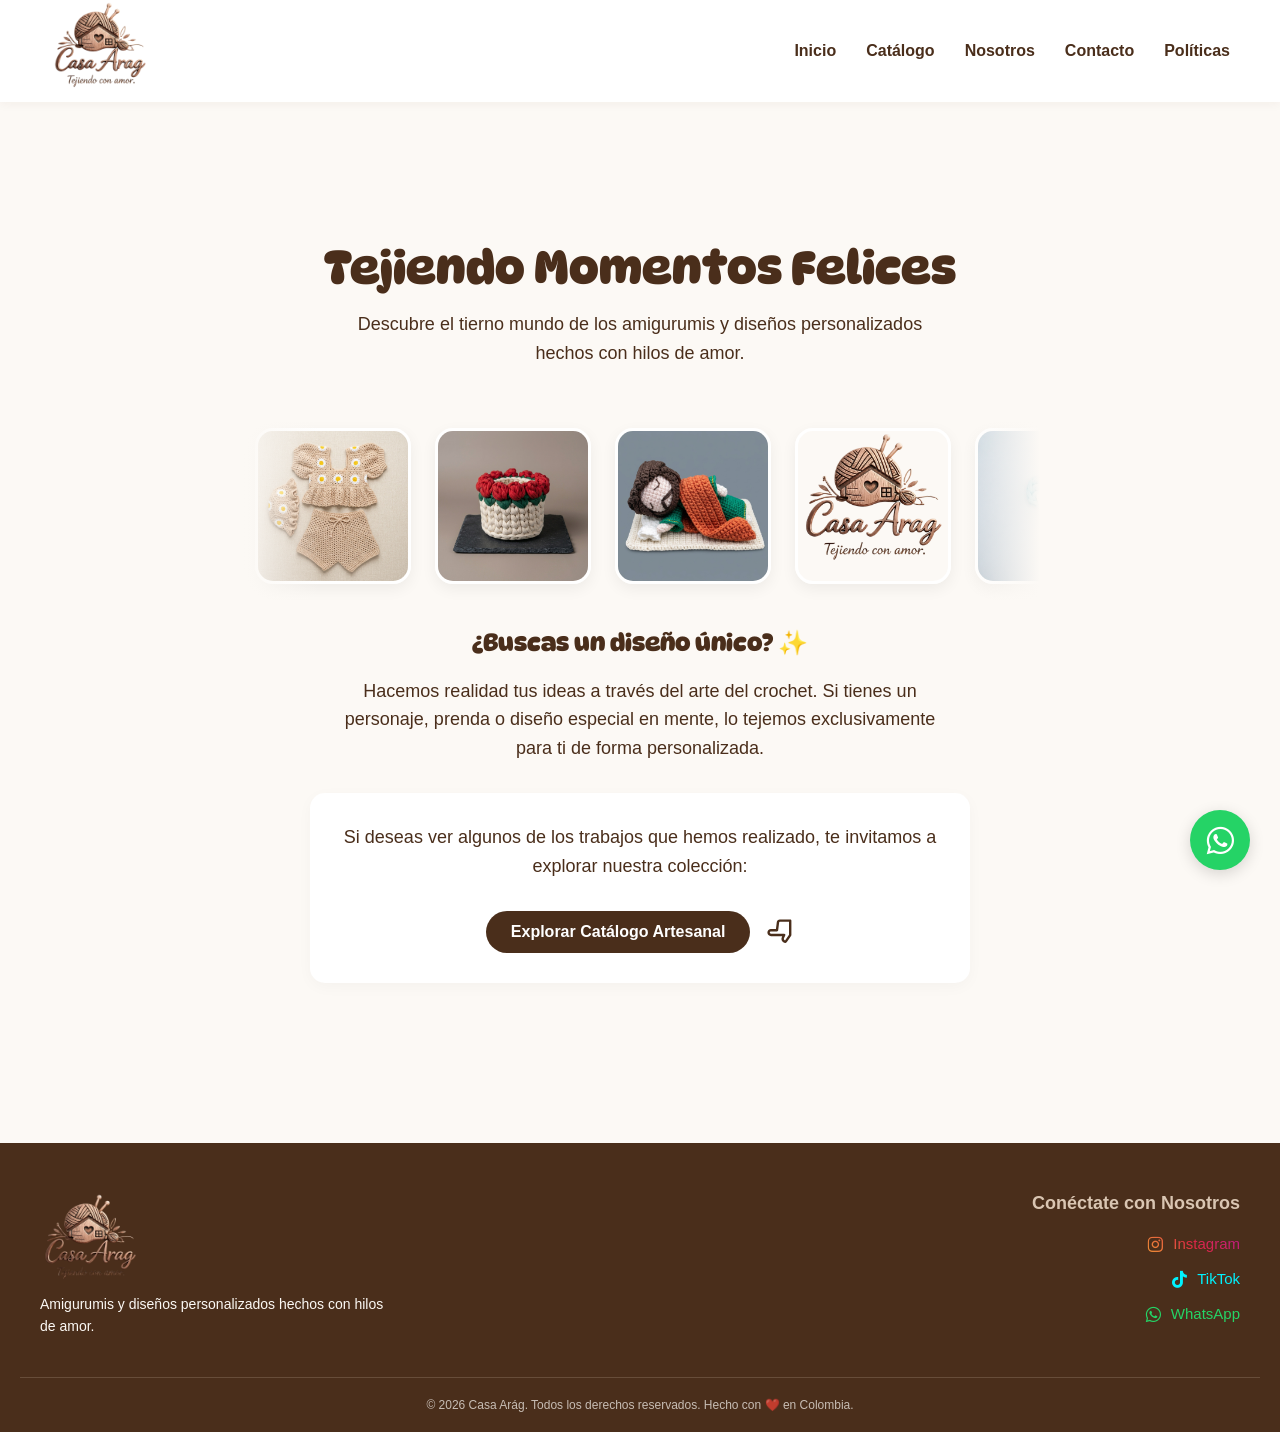
==== commit a481057c: "fix: Carrete_img_Index -Seccion_Politicas" ====
--- a/index.html
+++ b/index.html
@@ -24,6 +24,7 @@
                 <a href="catalogo.html" class="nav-link">Catálogo</a>
                 <a href="nosotros.html" class="nav-link">Nosotros</a>
                 <a href="contacto.html" class="nav-link">Contacto</a>
+                <a href="politicas.html" class="nav-link">Políticas</a>
             </nav>
             <button class="btn-menu-movil" id="btn-menu-movil" aria-label="Abrir menú">
                 <i class='bx bx-menu' id="icono-menu"></i>
@@ -40,9 +41,146 @@
                 <h2>Tejiendo Momentos Felices</h2>
                 <p>Descubre el tierno mundo de los amigurumis y diseños personalizados hechos con hilos de amor.</p>
                 <div class="contenido-personalizados">
+
+                    <!-- 🌟 CARRETE DE IMÁGENES INTERACTIVO Y ENLAZADO -->
+                    <div class="carrete-contenedor">
+                        <div class="carrete-track">
+                            
+                            <!-- ==========================================
+                                SET DE IMÁGENES ORIGINALES (Grupo 1 - 12 Items)
+                                ========================================== -->
+                            <div class="carrete-item">
+                                <a href="catalogo.html?categoria=moda">
+                                    <img src="img/VestidoGris0.jpeg" alt="Vestido de bebé tejido">
+                                </a>
+                            </div>
+                            <div class="carrete-item">
+                                <a href="catalogo.html?categoria=hogar">
+                                    <img src="img/CanastoRosas0.jpeg" alt="Canasto de rosas de crochet">
+                                </a>
+                            </div>
+                            <div class="carrete-item">
+                                <a href="catalogo.html?categoria=amigurumis">
+                                    <img src="img/SanJose0.jpeg" alt="Pesebre San José amigurumi">
+                                </a>
+                            </div>
+                            <div class="carrete-item">
+                                <!-- Asumimos amigurumis por el alt del llavero -->
+                                <a href="catalogo.html?categoria=amigurumis">
+                                    <img src="img/Logo_Sello.png" alt="Llavero de patito amigurumi">
+                                </a>
+                            </div>
+                            <div class="carrete-item">
+                                <a href="catalogo.html?categoria=accesorios">
+                                    <img src="img/LlaveroCorazonAzul.jpeg" alt="Llavero Corazón Azul">
+                                </a>
+                            </div>
+                            <div class="carrete-item">
+                                <a href="catalogo.html?categoria=moda">
+                                    <img src="img/PantsClaus.jpeg" alt="Pantalón Claus Tejido">
+                                </a>
+                            </div>
+                            <div class="carrete-item">
+                                <a href="catalogo.html?categoria=amigurumis">
+                                    <img src="img/MuñecoPersona.jpeg" alt="Muñeco de crochet personalizado">
+                                </a>
+                            </div>
+                            <div class="carrete-item">
+                                <a href="catalogo.html?categoria=amigurumis">
+                                    <img src="img/RosaAbeja.jpeg" alt="Rosa con abeja amigurumi">
+                                </a>
+                            </div>
+                            <div class="carrete-item">
+                                <a href="catalogo.html?categoria=accesorios">
+                                    <img src="img/ZapatosMini0.jpeg" alt="Zapatos miniatura de crochet">
+                                </a>
+                            </div>
+                            <div class="carrete-item">
+                                <a href="catalogo.html?categoria=accesorios">
+                                    <img src="img/FlorLlavero.jpeg" alt="Llavero de flor tejido">
+                                </a>
+                            </div>
+                            <div class="carrete-item">
+                                <a href="catalogo.html?categoria=accesorios">
+                                    <img src="img/EsferoRosa0.jpeg" alt="Esfero decorado con rosa de crochet">
+                                </a>
+                            </div>
+                            <div class="carrete-item">
+                                <a href="catalogo.html?categoria=moda">
+                                    <img src="img/GorroRosa.jpeg" alt="Gorro rosa tejido">
+                                </a>
+                            </div>
+
+                            <!-- ==========================================
+                                DUPLICADO EXACTO PARA LOOP INFINITO (Grupo 2 - 12 Items)
+                                ========================================== -->
+                            <div class="carrete-item">
+                                <a href="catalogo.html?categoria=moda">
+                                    <img src="img/VestidoGris0.jpeg" alt="Vestido de bebé tejido">
+                                </a>
+                            </div>
+                            <div class="carrete-item">
+                                <a href="catalogo.html?categoria=hogar">
+                                    <img src="img/CanastoRosas0.jpeg" alt="Canasto de rosas de crochet">
+                                </a>
+                            </div>
+                            <div class="carrete-item">
+                                <a href="catalogo.html?categoria=amigurumis">
+                                    <img src="img/SanJose0.jpeg" alt="Pesebre San José amigurumi">
+                                </a>
+                            </div>
+                            <div class="carrete-item">
+                                <a href="catalogo.html?categoria=amigurumis">
+                                    <img src="img/Logo_Sello.png" alt="Llavero de patito amigurumi">
+                                </a>
+                            </div>
+                            <div class="carrete-item">
+                                <a href="catalogo.html?categoria=accesorios">
+                                    <img src="img/LlaveroCorazonAzul.jpeg" alt="Llavero Corazón Azul">
+                                </a>
+                            </div>
+                            <div class="carrete-item">
+                                <a href="catalogo.html?categoria=moda">
+                                    <img src="img/PantsClaus.jpeg" alt="Pantalón Claus Tejido">
+                                </a>
+                            </div>
+                            <div class="carrete-item">
+                                <a href="catalogo.html?categoria=amigurumis">
+                                    <img src="img/MuñecoPersona.jpeg" alt="Muñeco de crochet personalizado">
+                                </a>
+                            </div>
+                            <div class="carrete-item">
+                                <a href="catalogo.html?categoria=amigurumis">
+                                    <img src="img/RosaAbeja.jpeg" alt="Rosa con abeja amigurumi">
+                                </a>
+                            </div>
+                            <div class="carrete-item">
+                                <a href="catalogo.html?categoria=accesorios">
+                                    <img src="img/ZapatosMini0.jpeg" alt="Zapatos miniatura de crochet">
+                                </a>
+                            </div>
+                            <div class="carrete-item">
+                                <a href="catalogo.html?categoria=accesorios">
+                                    <img src="img/FlorLlavero.jpeg" alt="Llavero de flor tejido">
+                                </a>
+                            </div>
+                            <div class="carrete-item">
+                                <a href="catalogo.html?categoria=accesorios">
+                                    <img src="img/EsferoRosa0.jpeg" alt="Esfero decorado con rosa de crochet">
+                                </a>
+                            </div>
+                            <div class="carrete-item">
+                                <a href="catalogo.html?categoria=moda">
+                                    <img src="img/GorroRosa.jpeg" alt="Gorro rosa tejido">
+                                </a>
+                            </div>
+
+                        </div>
+                    </div>
+
                     <h1>¿Buscas un diseño único? ✨</h1>
                     <p class="subtitulo-personalizados">Hacemos realidad tus ideas a través del arte del crochet. Si tienes un personaje, prenda o diseño especial en mente, lo tejemos exclusivamente para ti de forma personalizada.</p>
-
+                    
                     <div class="llamado-accion">
                         <p class="enlace-texto">Si deseas ver algunos de los trabajos que hemos realizado, te invitamos a explorar nuestra colección:</p>
                         <div class="contenedor-boton-animado">
--- a/css/estilos.css
+++ b/css/estilos.css
@@ -978,6 +978,252 @@
     opacity: 1;
     border-color: var(--color-fondo); /* Resalta la foto que se está viendo */
     transform: scale(1.05);
+}
+
+/* ==========================================================================
+   14. CARRETE DE IMÁGENES INFINITO OPTIMIZADO (24 Items)
+   ========================================================================== */
+
+.carrete-contenedor {
+    width: 100%;
+    overflow: hidden;
+    padding: 30px 0;
+    position: relative;
+    background-color: transparent;
+}
+
+.carrete-contenedor::before,
+.carrete-contenedor::after {
+    content: "";
+    height: 100%;
+    position: absolute;
+    width: 10%;
+    top: 0;
+    z-index: 2;
+    pointer-events: none;
+}
+.carrete-contenedor::before {
+    left: 0;
+    background: linear-gradient(to right, var(--color-fondo, #fdfbf7) 0%, rgba(253, 251, 247, 0) 100%);
+}
+.carrete-contenedor::after {
+    right: 0;
+    background: linear-gradient(to left, var(--color-fondo, #fdfbf7) 0%, rgba(253, 251, 247, 0) 100%);
+}
+
+.carrete-track {
+    display: flex;
+    /* 🛠️ Nueva matemática: (150px de ancho + 30px de márgenes) * 24 elementos totales */
+    width: calc(180px * 24); 
+    animation: scroll-carrete 45s linear infinite; /* Un poco más lento para mejor visibilidad */
+}
+
+.carrete-track:hover {
+    animation-play-state: paused;
+}
+
+.carrete-item {
+    width: 150px;
+    height: 150px;
+    margin: 0 15px;
+    flex-shrink: 0;
+}
+
+/* Permitir que la etiqueta <a> herede el comportamiento flexible */
+.carrete-item a {
+    display: block;
+    width: 100%;
+    height: 100%;
+    text-decoration: none;
+}
+
+.carrete-item img {
+    width: 100%;
+    height: 100%;
+    object-fit: cover;
+    border-radius: 18px;
+    border: 3px solid var(--color-blanco, #ffffff);
+    box-shadow: 0 5px 15px rgba(0, 0, 0, 0.06);
+    transition: transform 0.3s cubic-bezier(0.175, 0.885, 0.32, 1.275);
+}
+
+.carrete-item img:hover {
+    transform: scale(1.08) rotate(2deg);
+    cursor: pointer;
+}
+
+/* 🎥 Animación de traslación para 12 imágenes originales */
+@keyframes scroll-carrete {
+    0% {
+        transform: translateX(0);
+    }
+    100% {
+        /* 🛠️ Se desplaza exactamente la mitad del carril (el primer grupo de 12) */
+        transform: translateX(calc(-180px * 12)); 
+    }
+}
+
+/* 🎥 Lógica de la física de traslación */
+@keyframes scroll-carrete {
+    0% {
+        transform: translateX(0);
+    }
+    100% {
+        /* Se desplaza exactamente el ancho de la mitad del contenedor (el grupo 1 original) */
+        transform: translateX(calc(-180px * 6)); 
+    }
+}
+
+/* ==========================================================================
+   . SECCIÓN DE POLÍTICAS (politicas.html)
+   ========================================================================== */
+
+.seccion-politicas {
+    padding: 80px 0 60px 0;
+    background-color: var(--color-fondo, #fdfbf7);
+}
+
+.contenedor-politicas {
+    max-width: 850px;
+    margin: 0 auto;
+    padding: 0 20px;
+}
+
+.titulo-politicas {
+    font-family: 'DynaPuff', sans-serif;
+    color: var(--color-principal, #4a2c11);
+    font-size: 2.2rem;
+    text-align: center;
+    margin-bottom: 20px;
+}
+
+.introduccion-politicas {
+    font-size: 1.1rem;
+    line-height: 1.7;
+    color: #5a4b3d;
+    text-align: center;
+    margin-bottom: 40px;
+    font-style: italic;
+}
+
+.bloque-politica {
+    background: #ffffff;
+    padding: 30px;
+    border-radius: 20px;
+    box-shadow: 0 4px 15px rgba(74, 44, 17, 0.04);
+    margin-bottom: 30px;
+    border: 1px solid rgba(74, 44, 17, 0.05);
+}
+
+.bloque-politica h2 {
+    font-family: 'DynaPuff', sans-serif;
+    color: var(--color-principal, #4a2c11);
+    font-size: 1.4rem;
+    margin-bottom: 15px;
+    display: flex;
+    align-items: center;
+    gap: 10px;
+}
+
+.bloque-politica h2 i {
+    color: #00bb2d; /* El verde brillante de tu marca */
+    font-size: 1.6rem;
+}
+
+.bloque-politica p, 
+.bloque-politica li {
+    font-size: 1rem;
+    line-height: 1.6;
+    color: #4f4235;
+    margin-bottom: 10px;
+}
+
+.bloque-politica ul {
+    padding-left: 20px;
+    margin-bottom: 15px;
+}
+
+.bloque-politica li {
+    margin-bottom: 12px;
+}
+
+/* Alertas Destacadas (Como la del pago por WhatsApp) */
+.alerta-politica {
+    background-color: rgba(0, 187, 45, 0.06);
+    border-left: 4px solid #00bb2d;
+    padding: 15px 20px;
+    border-radius: 0 12px 12px 0;
+    margin-top: 15px;
+}
+
+.alerta-politica p {
+    margin-bottom: 0;
+    color: #1e3a1e;
+    font-size: 0.95rem;
+}
+
+/* Tablas Adaptativas */
+.tabla-contenedor {
+    width: 100%;
+    overflow-x: auto; /* Permite scroll horizontal en celulares */
+    margin: 20px 0;
+    border-radius: 12px;
+    border: 1px solid #ebdcd0;
+}
+
+.tabla-tiempos {
+    width: 100%;
+    border-collapse: collapse;
+    text-align: left;
+    min-width: 500px; /* Asegura que no se aplaste en pantallas muy pequeñas */
+}
+
+.tabla-tiempos th {
+    background-color: #ebdcd0;
+    color: var(--color-principal, #4a2c11);
+    font-family: 'DynaPuff', sans-serif;
+    padding: 12px 15px;
+    font-size: 0.95rem;
+}
+
+.tabla-tiempos td {
+    padding: 12px 15px;
+    border-bottom: 1px solid #f5ede6;
+    font-size: 0.95rem;
+    color: #4f4235;
+}
+
+.tabla-tiempos tr:last-child td {
+    border-bottom: none;
+}
+
+.nota-tabla {
+    font-size: 0.85rem !important;
+    color: #8c7664 !important;
+    font-style: italic;
+}
+
+.nota-cobertura {
+    display: inline-block;
+    margin-top: 5px;
+    font-size: 0.9rem;
+    color: #8c7664;
+    font-style: italic;
+}
+
+/* Ajustes Responsive */
+@media (max-width: 768px) {
+    .seccion-politicas {
+        padding: 60px 0 40px 0;
+    }
+    
+    .titulo-politicas {
+        font-size: 1.8rem;
+    }
+    
+    .bloque-politica {
+        padding: 20px;
+    }
 }
 
 /* ==========================================================================
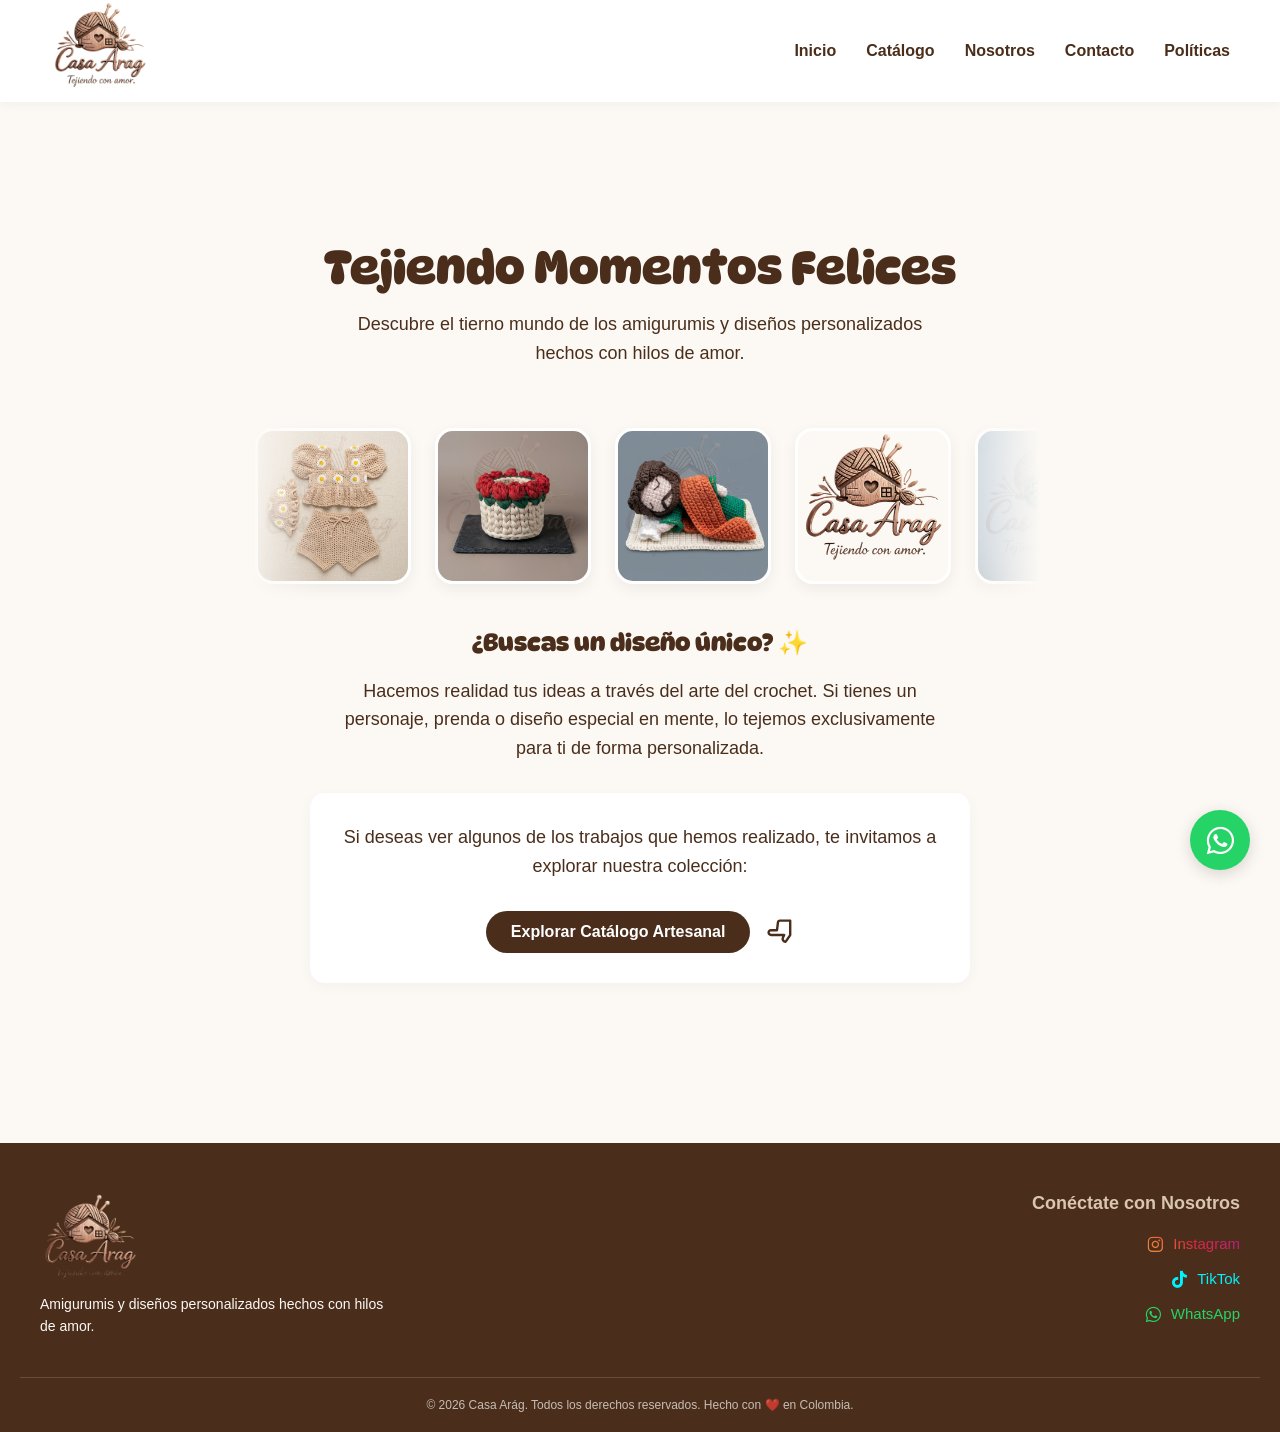
==== commit acaaf87b: "fix: Imagenes_markwater" ====
--- a/index.html
+++ b/index.html
@@ -8,7 +8,7 @@
         <link rel="preconnect" href="https://fonts.googleapis.com">
         <link rel="preconnect" href="https://fonts.gstatic.com" crossorigin>
         <link href="https://fonts.googleapis.com/css2?family=DynaPuff:wght@400..700&display=swap" rel="stylesheet">
-        <link rel="stylesheet" href="css/estilos.css">
+        <link rel="stylesheet" href="css/estilos.css?v=1.2">
         <!-- Librería de íconos vectoriales Boxicons -->
         <link href='https://unpkg.com/boxicons@2.1.4/css/boxicons.min.css' rel='stylesheet'>
     </head>
--- a/css/estilos.css
+++ b/css/estilos.css
@@ -22,6 +22,13 @@
 html {
     overflow-x: hidden; /* Refuerzo para asegurar que no haya scroll horizontal en ningún navegador */
 }
+
+/* 🛡️ Regla de oro: evita que cualquier elemento estire la pantalla del celular hacia los lados */
+html, body {
+    max-width: 100%;
+    overflow-x: hidden;
+}
+
 h1, h2, h3 {
     font-family: "DynaPuff", system-ui;
     font-optical-sizing: auto;
@@ -986,10 +993,12 @@
 
 .carrete-contenedor {
     width: 100%;
-    overflow: hidden;
+    max-width: 100vw; /* Forzamos a que nunca supere el ancho físico del celular */
+    overflow: hidden; /* Corta de forma estricta todo lo que se salga de la pantalla */
     padding: 30px 0;
     position: relative;
     background-color: transparent;
+    box-sizing: border-box; /* Previene desbordes adicionales causados por el padding */
 }
 
 .carrete-contenedor::before,
